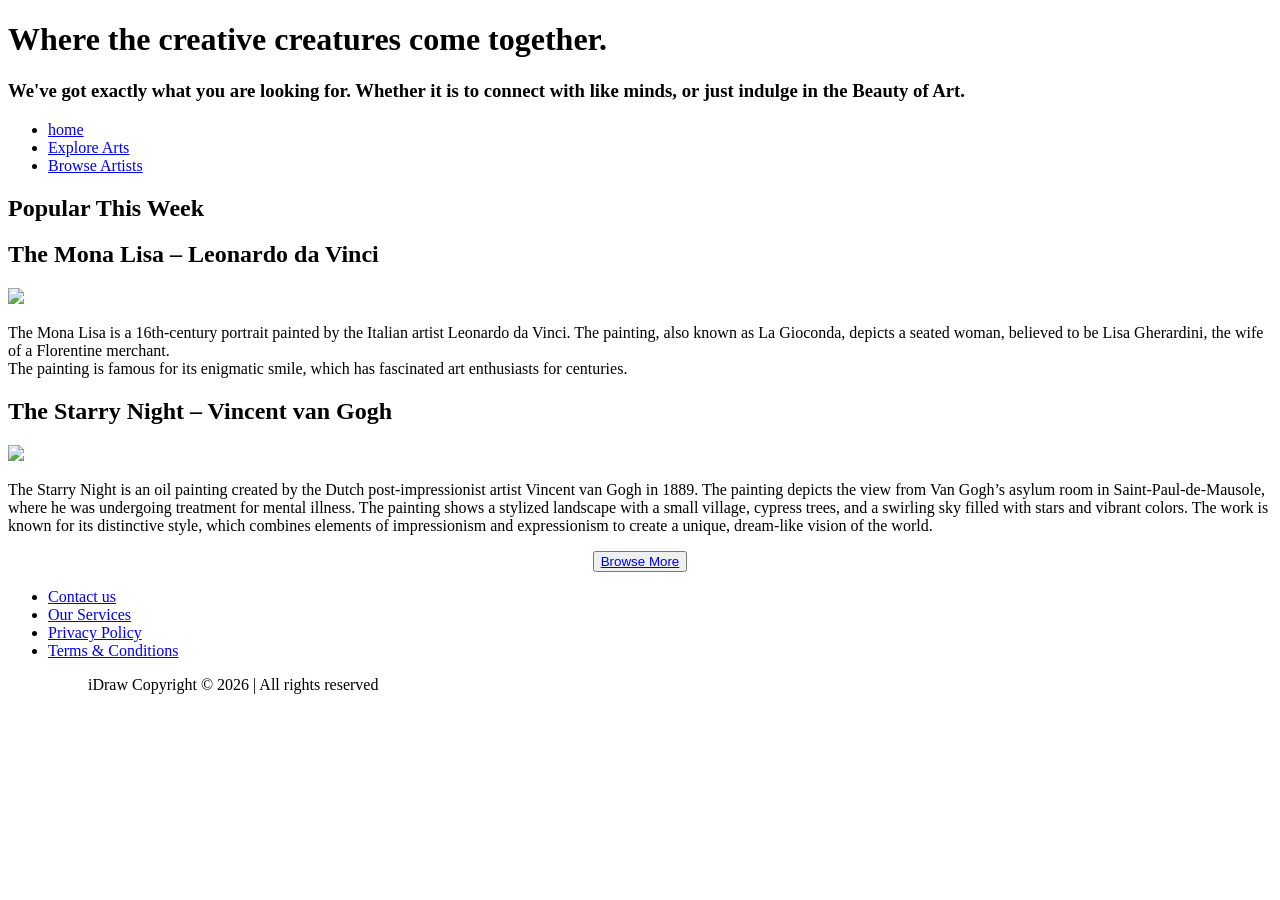
==== task-1/index.html @ fc568ec3 "html basic structure" ====
<!DOCTYPE html>
<html>
	<head> 
		<title> iDraw </title> 
		<link rel="stylesheet" href="./index.css">
	</head>

	<body>
		<header> 
			<h1> Where the creative creatures come together. </h1> 
			<h3> We've got exactly what you are looking for. Whether it is to connect with like minds, or just indulge in the Beauty of Art. <h3>
		</header>
		<nav> 
			<ul>
				<li> <a href="./index.html"> home </a> </li>
				<li> <a href="/explore"> Explore Arts </a> </li>
				<li> <a href="/browse"> Browse Artists </a> </li>
		</nav>
		
		<main>
			<h2 id="popular"> Popular This Week </h2>
			
			<section>
				<h1> The Mona Lisa – Leonardo da Vinci </h1>
				
				<img src="./assets/Mona-Lisa_50.webp">
				<p>
					The Mona Lisa is a 16th-century portrait painted by the Italian artist Leonardo da Vinci. The painting, also known as La Gioconda, depicts a seated woman, believed to be Lisa Gherardini, the wife of a Florentine merchant. <br> The painting is famous for its enigmatic smile, which has fascinated art enthusiasts for centuries.
				</p>
			</section>
			
			<section>
				<h1>  The Starry Night – Vincent van Gogh </h1>

				<img src="./assets/Van-Gogh-Starry-Night.webp">
				<p> The Starry Night is an oil painting created by the Dutch post-impressionist artist Vincent van Gogh in 1889. The painting depicts the view from Van Gogh’s asylum room in Saint-Paul-de-Mausole, where he was undergoing treatment for mental illness. The painting shows a stylized landscape with a small village, cypress trees, and a swirling sky filled with stars and vibrant colors. The work is known for its distinctive style, which combines elements of impressionism and expressionism to create a unique, dream-like vision of the world.
				</p>
			</section>

			<div id="btn" style="text-align: center;">
				<button> <a href="/browse"> Browse More </a> </button>
			</div>
		</main>
		
		<footer> 
			<ul> 
				<li> <a href="#"> Contact us </a> </li> 
				<li> <a href="#"> Our Services </a> </li> 
				<li> <a href="#"> Privacy Policy </a> </li> 
				<li> <a href="#">Terms & Conditions</a> </li>
			<ul>
			<p id="copyright"> iDraw Copyright © 2026 | All rights reserved </p>

		</footer>
	</body>
</html>
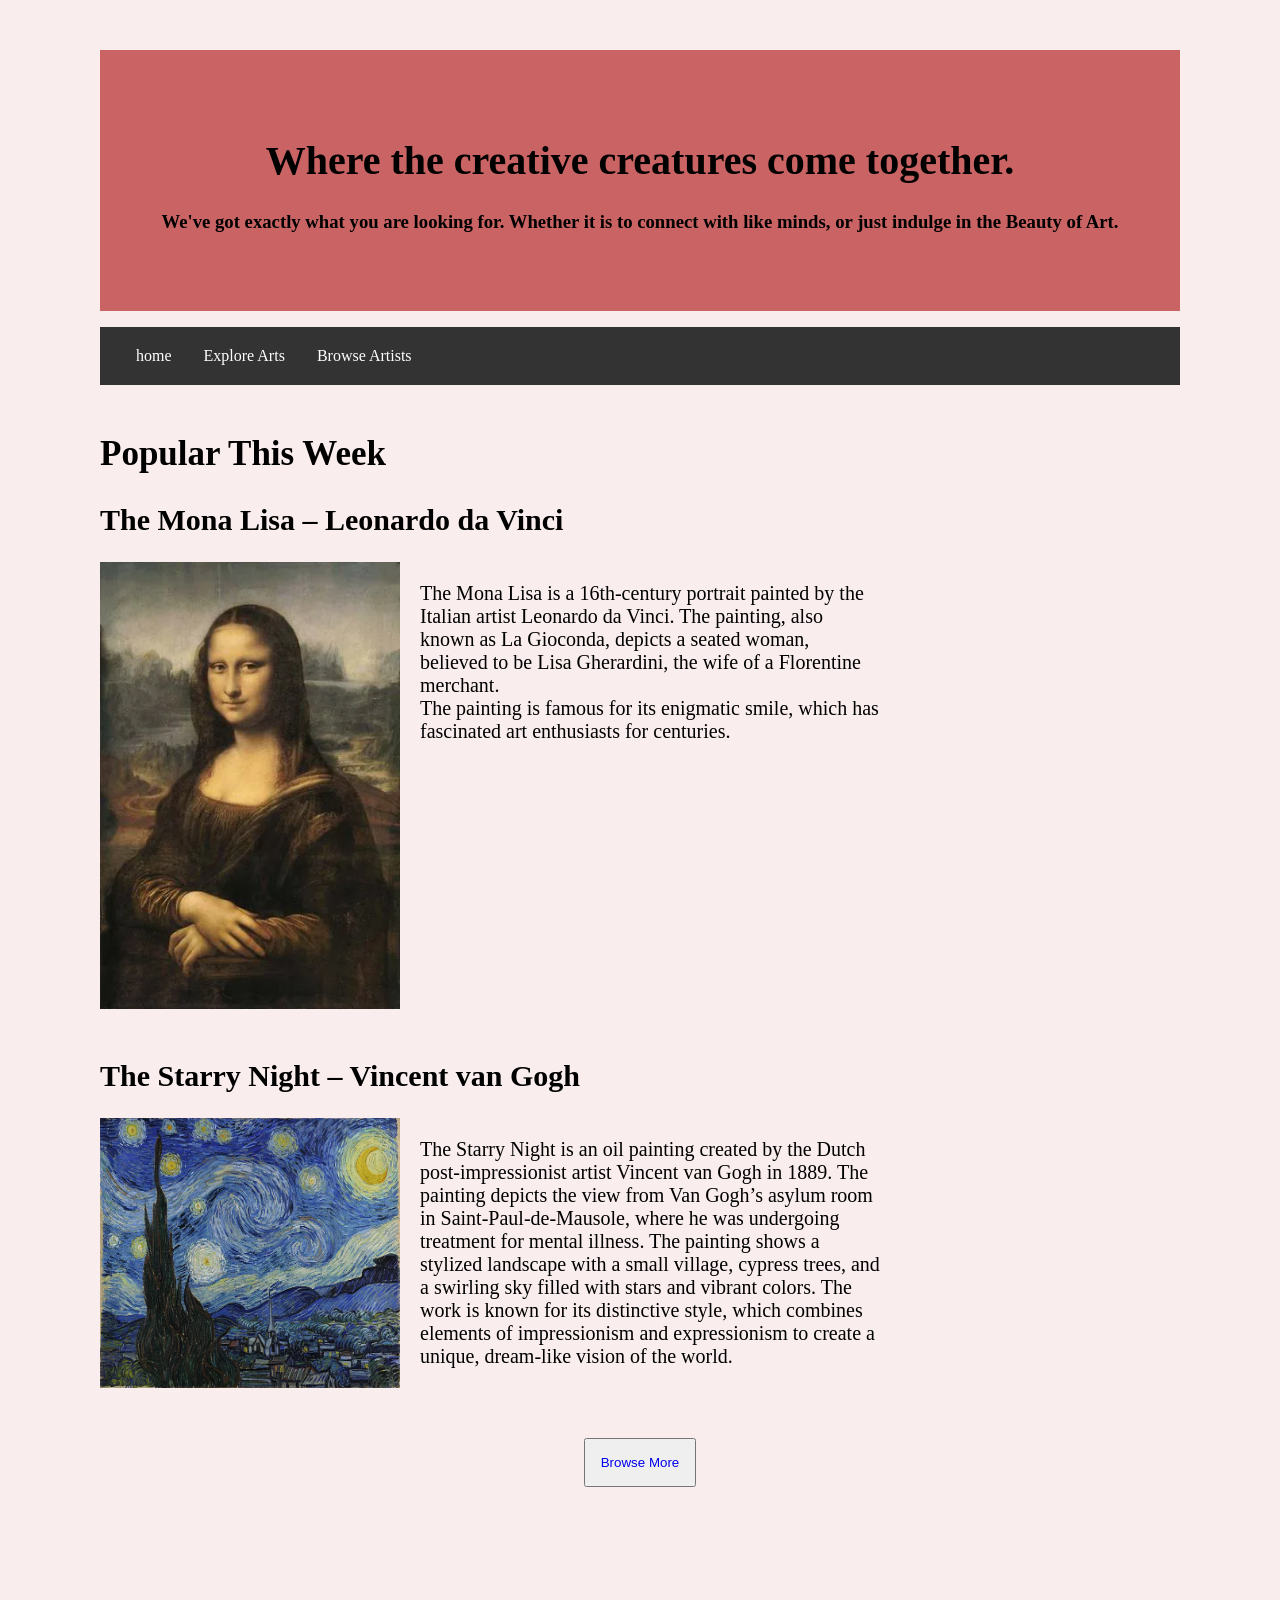
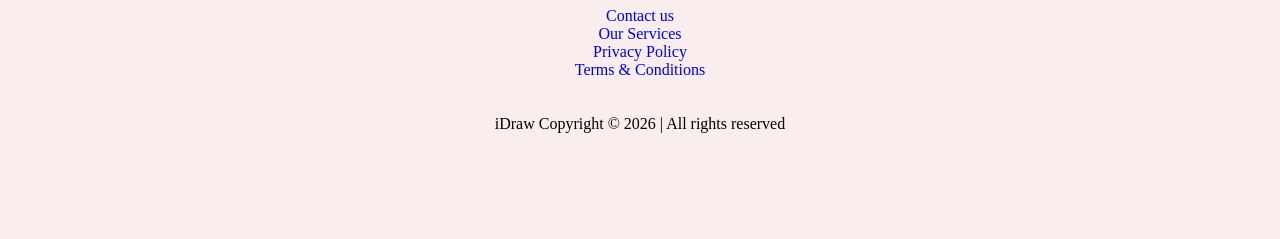
==== commit 83f3a1c9: "implement a responsive design" ====
--- a/task-1/index.html
+++ b/task-1/index.html
@@ -23,18 +23,23 @@
 			<section>
 				<h1> The Mona Lisa – Leonardo da Vinci </h1>
 				
+				<div class="content">
 				<img src="./assets/Mona-Lisa_50.webp">
 				<p>
 					The Mona Lisa is a 16th-century portrait painted by the Italian artist Leonardo da Vinci. The painting, also known as La Gioconda, depicts a seated woman, believed to be Lisa Gherardini, the wife of a Florentine merchant. <br> The painting is famous for its enigmatic smile, which has fascinated art enthusiasts for centuries.
 				</p>
+				</div>
 			</section>
 			
 			<section>
 				<h1>  The Starry Night – Vincent van Gogh </h1>
 
+				<div class="content">
 				<img src="./assets/Van-Gogh-Starry-Night.webp">
-				<p> The Starry Night is an oil painting created by the Dutch post-impressionist artist Vincent van Gogh in 1889. The painting depicts the view from Van Gogh’s asylum room in Saint-Paul-de-Mausole, where he was undergoing treatment for mental illness. The painting shows a stylized landscape with a small village, cypress trees, and a swirling sky filled with stars and vibrant colors. The work is known for its distinctive style, which combines elements of impressionism and expressionism to create a unique, dream-like vision of the world.
+				<p> 
+					The Starry Night is an oil painting created by the Dutch post-impressionist artist Vincent van Gogh in 1889. The painting depicts the view from Van Gogh’s asylum room in Saint-Paul-de-Mausole, where he was undergoing treatment for mental illness. The painting shows a stylized landscape with a small village, cypress trees, and a swirling sky filled with stars and vibrant colors. The work is known for its distinctive style, which combines elements of impressionism and expressionism to create a unique, dream-like vision of the world.
 				</p>
+				</div>
 			</section>
 
 			<div id="btn" style="text-align: center;">
--- a/task-1/index.css
+++ b/task-1/index.css
@@ -0,0 +1,92 @@
+body {
+	background-color: #FAEDED;
+	margin: 50px 100px;
+
+}
+header {
+	padding: 60px;
+	text-align: center;
+	background: #CA6363;
+	Color: ##571E1E;
+}
+
+h1 {
+	font-family: "Lucida Console";
+	font-size: 40px;
+}
+
+nav ul {
+	list-style-type: none;
+	padding: 20px;
+	overflow: hidden;
+	background-color: #333333;
+}
+
+nav ul li {
+	float: left;
+}
+
+nav ul li a {
+	color: white;
+	text-align: center;
+	padding: 14px 16px;
+	text-decoration: none;
+}
+
+#popular {
+	font-size: 35px;
+	padding-top: 20px;
+}
+
+main {
+	margin-bottom: 100px;
+}
+
+.content {
+	margin-bottom: 50px;
+	display: flex;
+	gap: 20px;
+	flex-direction: row;
+}
+
+@media (max-width: 768px) {
+	.content {
+	display: flex;
+	flex-direction: column;
+	margin-right: 0;
+	}
+}
+
+.content img {
+	width: 300px;
+}
+
+section h1 {
+	font-size: 30px;
+	font-color: #571E1E;
+}
+
+section p {
+	font-size: 20px;
+	margin-right: 300px;
+}
+
+button {
+	padding: 15px;
+}
+
+button a {
+	text-decoration: none; 
+}
+
+footer ul {
+	text-align: center;
+	list-style-type: none;
+	padding: 20px;
+}
+
+footer ul li a {
+	text-align: center;
+	padding: 14px 16px;
+	text-decoration: none;
+}
